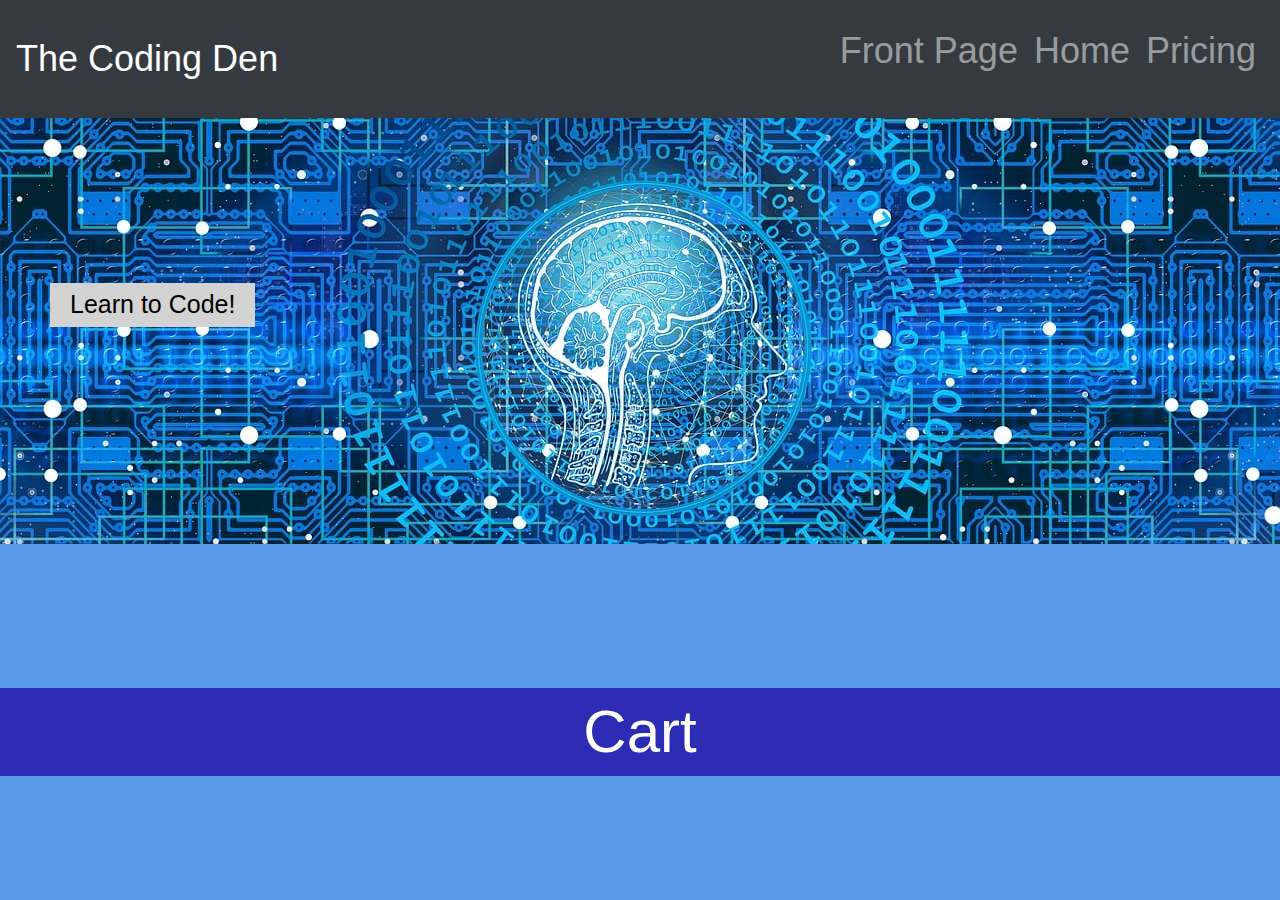
==== index2.html @ 365280a7 "Started cart in index2.html and cart classes" ====
<!DOCTYPE html>
<html lang="en">
    <head>
        <meta charset="UTF-8">
        <meta http-equiv="X-UA-Compatible" content="IE=edge">
        <meta name="viewport" content="width=device-width, initial-scale=1.0">
        <title>The Coding Den</title>
        <!-- Boostrap stuff -->
        <link rel="stylesheet" href="https://cdn.jsdelivr.net/npm/bootstrap@4.3.1/dist/css/bootstrap.min.css" integrity="sha384-ggOyR0iXCbMQv3Xipma34MD+dH/1fQ784/j6cY/iJTQUOhcWr7x9JvoRxT2MZw1T" crossorigin="anonymous">
        <!---->
        <!-- Link to CSS -->
        <link rel="stylesheet" href="style.css">
        <!---->
    </head>
<body>
    <section  class="navbar navbar-dark bg-dark container-md" id="home">
        <a class="navbar-brand" href="#">The Coding Den</a>

        <div class="justify-content-end" id="navbarNavAltMarkup">
          <div class="navbar-nav d-flex justify-content-end">
            <div class="d-flex mb-3">

                <div class="me-auto p-2">
                    <a class="nav-link" href="./index.html">Front Page <span class="sr-only">(current)</span></a>
                </div>
                <div class="me-auto p-2">
                    <a class="nav-link" href="#home">Home <span class="sr-only">(current)</span></a>
                </div>
                <div class="me-auto p-2">
                    <a class="nav-link" href="#pricing">Pricing <span class="sr-only">(current)</span></a>
                </div>
                
          </div>
        </div>
    </section>

    <section class="container-md p-0">
        <div class="tempContainer">
            <img src="img/banner.jpg" alt="Banner" width="100%">
            <div class="text-block">
                <h6>
                    Learn to Code!
                </h6>
            </div>
        </div>
    </section>

    <!-- Seperating from banner stuff -->
    <br><br><br>
    <section id="pricing">
        <div>
            <div class="products d-flex">

                <!--<div class= align-items-center>
                    <div class="card item" style="width: 30rem;">
                    <img src="img/Bootstrap_logo.png" alt="Bootstrap-logo" height="275">
                        <div class="card-body">
                            <h5 class="card-title">
                                Learn Bootstrap
                            </h5>
                            <h4>
                                <b>$30</b>
                            </h4>
                            <p class="card-text">
                                Lorem ipsum dolor sit amet consectetur adipisicing elit. Earum est quam corrupti iusto consequatur error, voluptatum a asperiores hic eum?
                            </p>
                            <br>
                            <div class="cartButton">
                                <button class="b2">
                                    <h7 class="insideButton py-3 mx-3"><b><a class="aInsideButton" href="">Add To Cart</a></b></h7>
                                </button>
                            </div>
                        </div>
                    </div>
                    <br>
                </div> !-->


                <!--<div class="card-group">
                    <div class="card">
                        <img src="img/Bootstrap_logo.png" alt="Bootstrap-logo" height="275">
                        <div class="card-body">
                            <h5 class="card-title">
                                Learn Bootstrap
                            </h5>
                            <p class="card-text">
                                Lorem ipsum dolor sit amet consectetur adipisicing elit. Earum est quam corrupti iusto consequatur error, voluptatum a asperiores hic eum?
                            </p>
                        </div>
                    </div>
        
                    <div class="card">
                        <img src="img/C++_Logo.png" alt="C++-logo" height="275">
                        <div class="card-body">
                            <h5 class="card-title">
                                Learn C++
                            </h5>
                            <p class="card-text">
                                Lorem ipsum dolor sit, amet consectetur adipisicing elit. Temporibus deserunt, eaque molestias blanditiis deleniti numquam repellendus hic impedit praesentium labore!
                            </p>
                        </div>
                    </div>
        
                    <div class="card">
                        <img src="img/c-sharp-logo.png" alt="C#-logo" height="275">
                        <div class="card-body">
                            <h5 class="card-title">
                                Learn C#
                            </h5>
                            <p class="card-text">
                                Lorem ipsum, dolor sit amet consectetur adipisicing elit. Quaerat quibusdam cumque animi vitae hic sed illum voluptatibus rerum sint accusamus.
                            </p>
                        </div>
                    </div>
                </div>!-->
            </div>
        </div>
            
    </section>

    <!-- Cart -->
    <br><br><br>
    <section class="cart">
        <div>
            <h3 class= "cartHeading py-2">
                Cart
            </h3>
        </div>
        <div class="cart-body">

        </div>
    </section>

    <script src="./products.js"></script>
    <script src="./main.js"></script>

</body>
</html>
---- style.css ----
/* Change text style in P, background color of all */

/* [BEG] for navbar for when you click one of the buttons, like home, it'll scroll down to that section with a scroll effect*/
html {
    scroll-behavior: smooth;
}
.scrollEffectClass{
    scroll-snap-align: start;
}
/* [END] for navbar for when you click one of the buttons, like home, it'll scroll down to that section with a scroll effect*/

body {
    background-color: rgb(89, 151, 231);
}
section {
    padding: 0 60px;
}


/* This is for Banner */

h6 {
    font-size: 25px;
}
.text-block {
    position: absolute;
    left: 50px;
    top: 165px;
    background-color: lightgray;
    color: black;
    padding-left: 20px;
    padding-right: 20px;
    padding-top: 6px;
}
.tempContainer {
    position: relative;
}

/* End of banner stuff */


.h2{
    text-align: center;
}

h5 {
    font-size: 32px;
    text-decoration: underline;
}

/* H6 and p format for cards */

.phdFormat {
    font-size: 16px;
    color: black;
}
.p-phdFormat{
    font-size: 15px;
}
/* ---------------- */

/* FAQ format */

h4{
    font-size: 20px;
}

/* Buy now button format */
/* Continue to style */
.buyNowButtom {
    font-size: 24px;
    color: black;
}
.buyNowButtom:hover {
    color: white;
}

.container {
    text-align: center;
}
.b1{
    border-radius: 10px;
}
a:link {
    font-size: 36px;
    color:black;
}
a:hover {
    color:blue;
    text-decoration: none;
}

/* THE FOLLOWING IS FOR index2.html */
/* -------------------------------- */
/* For Cart Buttoon --> index2.html */

/* class for overall button */

.cartButton {
    font-size: 24px;
    text-align: center;

}
/* For b2 button class */

.b2 {
    border: 3px solid black;
    border-radius: 16px;
}
.b2:hover {
    background-color: rgb(192, 173, 173);
    color: black;
}
/* For <a> tag */

.aInsideButton {
    color: rgb(212, 47, 47);
}
.aInsideButton:hover{
    color: black;
}


/* THIS SECTION IS FOR THE CART IN index2.html" */

.cart {
    background-color: rgb(43, 43, 180);
    color: white;
    text-decoration: none;
}
.cartHeading {
    color: white;
    font-size: 60px;
    text-align: center; 
}
.cartBody {
    background-color: rgb(51, 51, 182);
}



/* Media queries is going to be needed for banner for smaller screens */

/*Media queries are going to be needed for imgs and font-size in instructor cards */
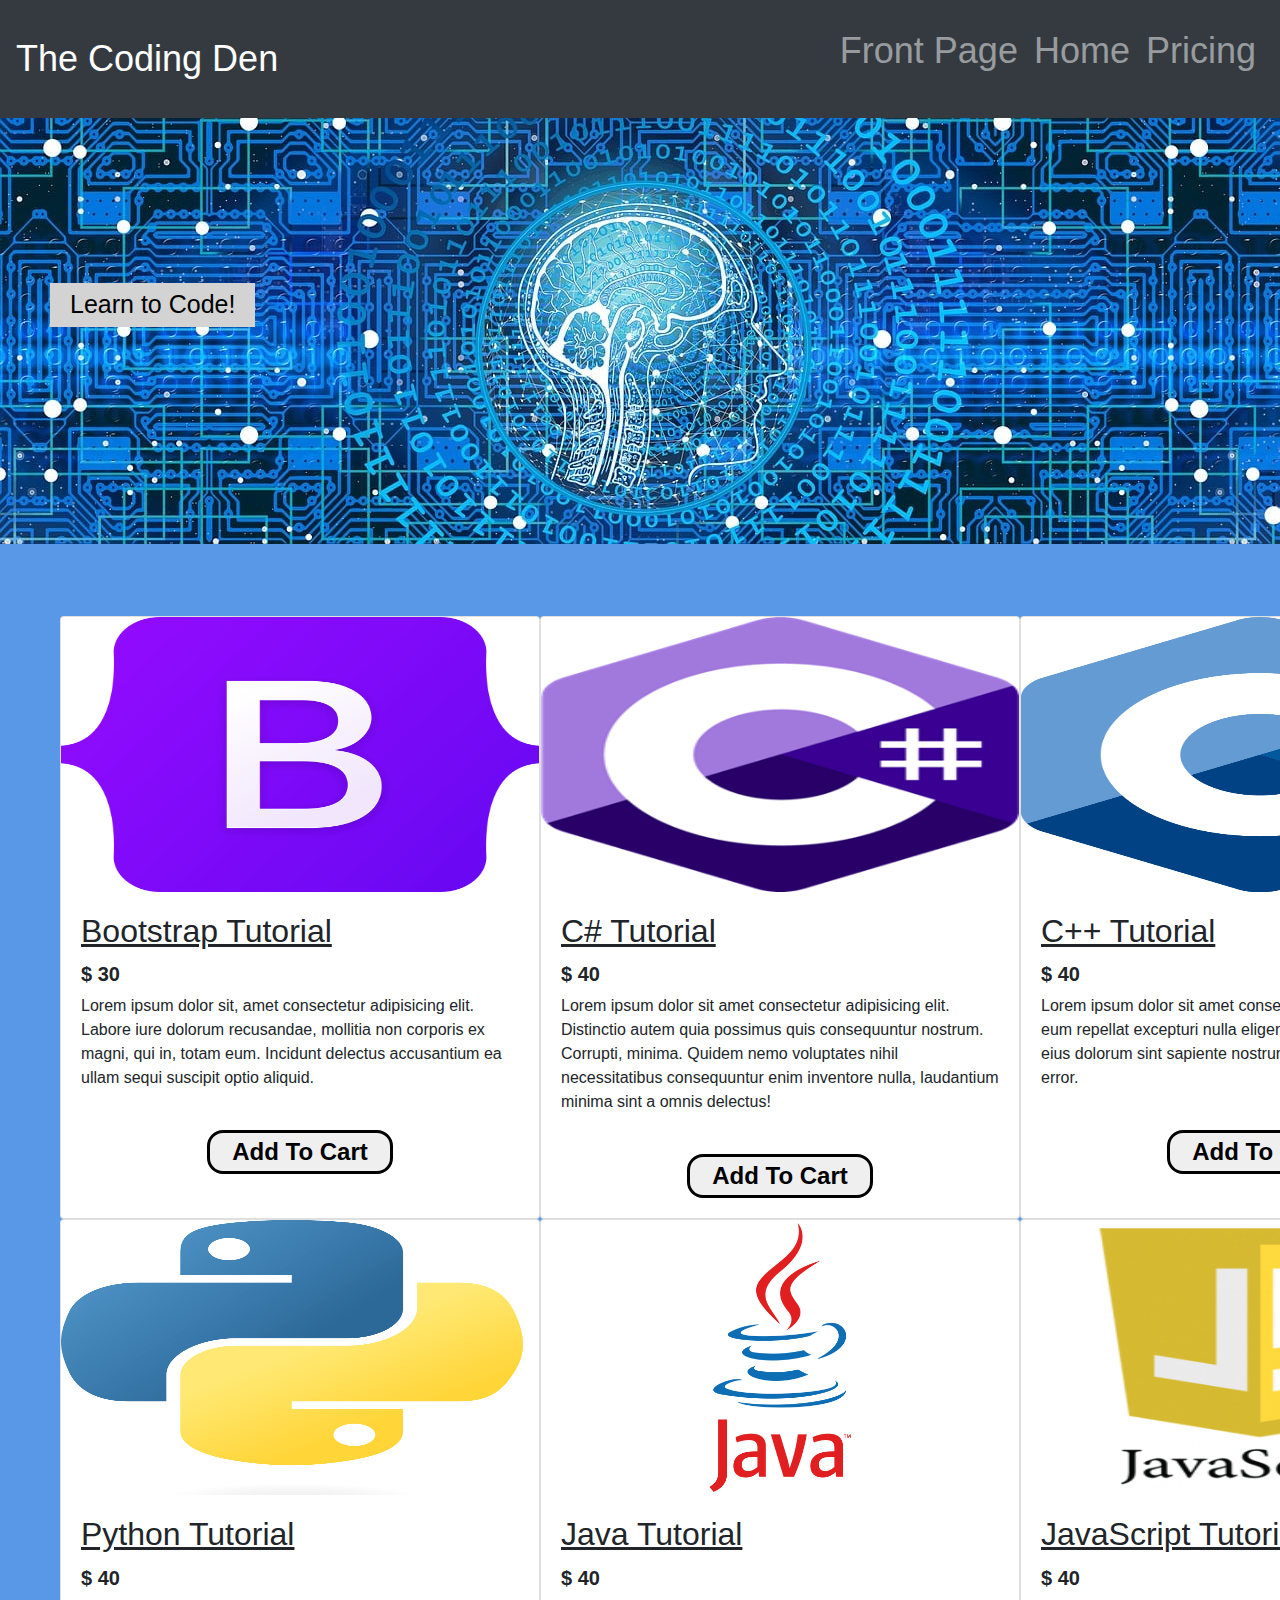
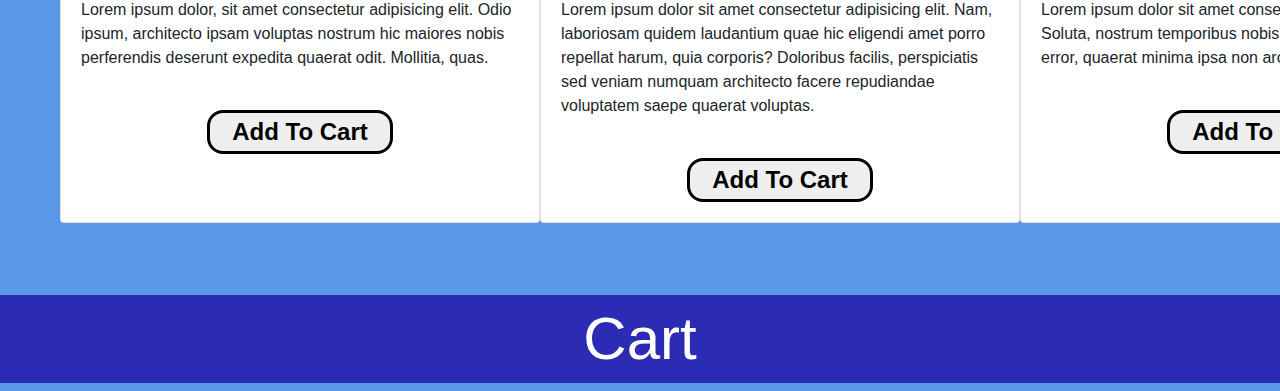
==== commit 82e33374: "index2, main.js, and style.css changed" ====
--- a/index2.html
+++ b/index2.html
@@ -49,7 +49,7 @@
     <br><br><br>
     <section id="pricing">
         <div>
-            <div class="products d-flex">
+            <div class="temp products">
 
                 <!--<div class= align-items-center>
                     <div class="card item" style="width: 30rem;">
--- a/style.css
+++ b/style.css
@@ -122,7 +122,13 @@
 
 
 /* THIS SECTION IS FOR THE CART IN index2.html" */
-
+.temp{
+    justify-content: absolute;
+    display: grid;
+    grid-template-rows: 1fr 1fr;
+    grid-template-columns: repeat(6, 3fr);
+    /* ABOVE WILL NEED TO CHANGE DURING MEDIA QUIERES */
+}
 .cart {
     background-color: rgb(43, 43, 180);
     color: white;
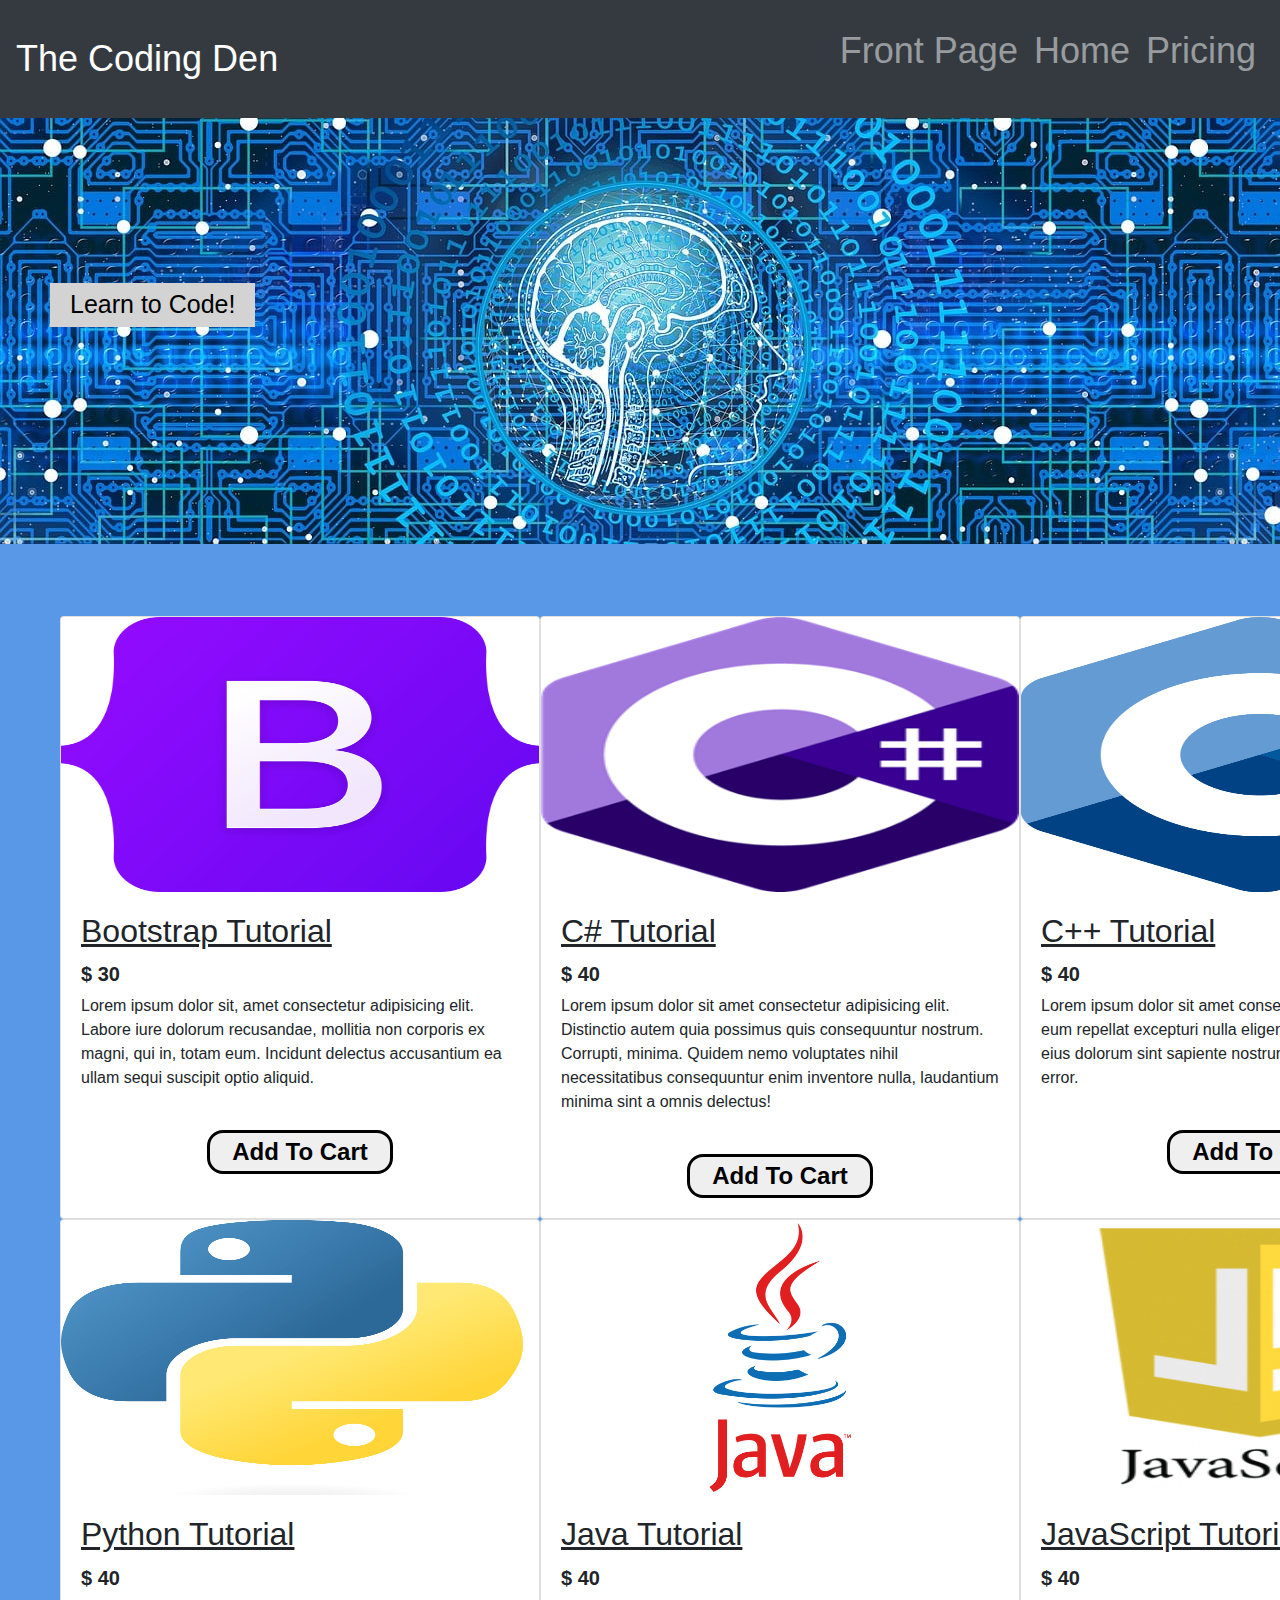
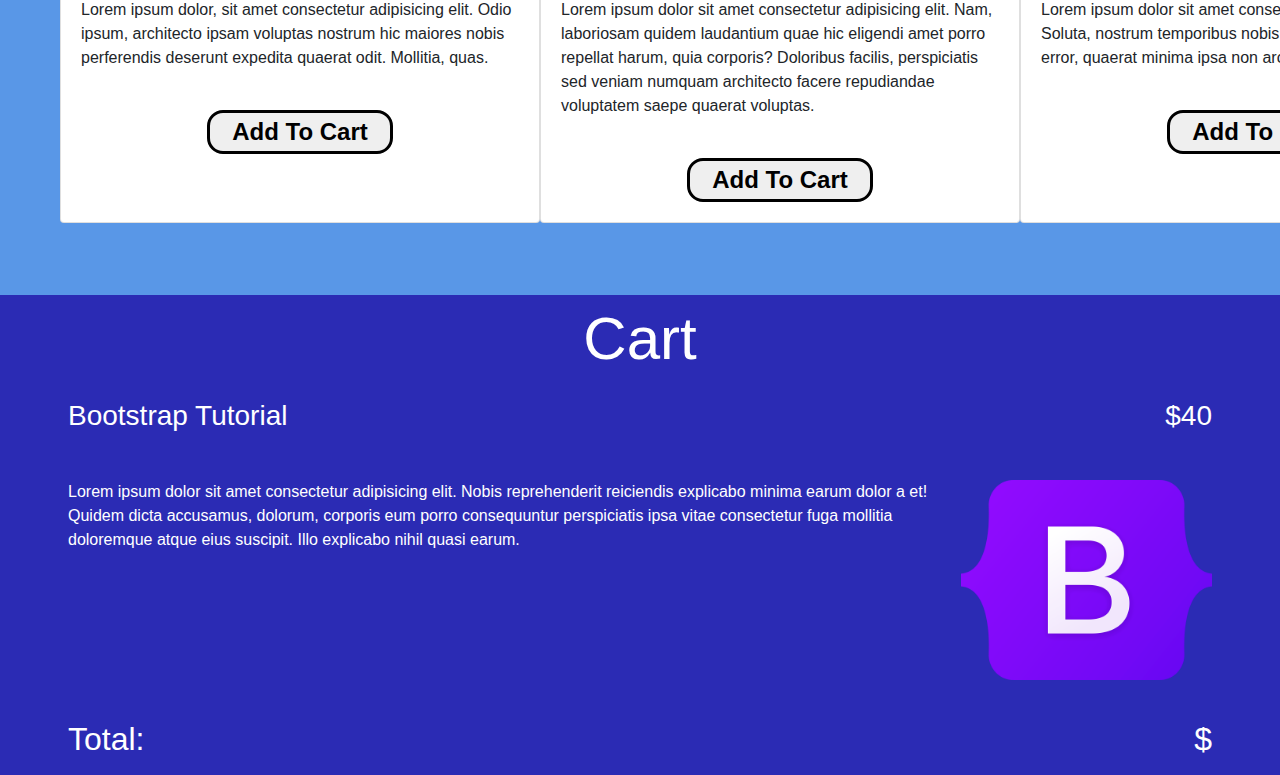
==== commit 28dbdd80: "Template for cart created" ====
--- a/index2.html
+++ b/index2.html
@@ -127,9 +127,44 @@
             </h3>
         </div>
         <div class="cart-body">
-
+            <div class="cart-card">
+                <div class="d-flex">
+                    <div class="p-2 w-100">
+                        <h3 class="cart-card-h">
+                            Bootstrap Tutorial
+                        </h3>
+                    </div>
+                    <div class="p-2 flex-shrink-1">
+                        <h3 class="cart-card-h">
+                            $40
+                        </h3>
+                    </div>
+                  </div>
+                  <br>
+                  <div class="d-flex">
+                    <div class="p-2 w-100">
+                        <p class="cart-card-p">
+                            Lorem ipsum dolor sit amet consectetur adipisicing elit. Nobis reprehenderit reiciendis explicabo minima earum dolor a et! Quidem dicta accusamus, dolorum, corporis eum porro consequuntur perspiciatis ipsa vitae consectetur fuga mollitia doloremque atque eius suscipit. Illo explicabo nihil quasi earum.
+                        </p>
+                    </div>
+                    <div class="p-2 flex-shrink-1 temp1">
+                        <img src="img/Bootstrap_logo.png" height="200" alt="">
+                    </div>
+                  </div>
+                <br>
+            </div>
         </div>
-    </section>
+        <div clas="total-price">
+            <div class="d-flex">
+                <div class="p-2 w-100">
+                    <h2 class="total-price-h">Total:</h2>
+                </div>
+                <div class="p-2 flex-shrink-1">
+                    <h2 class="total-price-h">$</h2>
+                </div>
+            </div>
+        </div>
+    </section>  
 
     <script src="./products.js"></script>
     <script src="./main.js"></script>
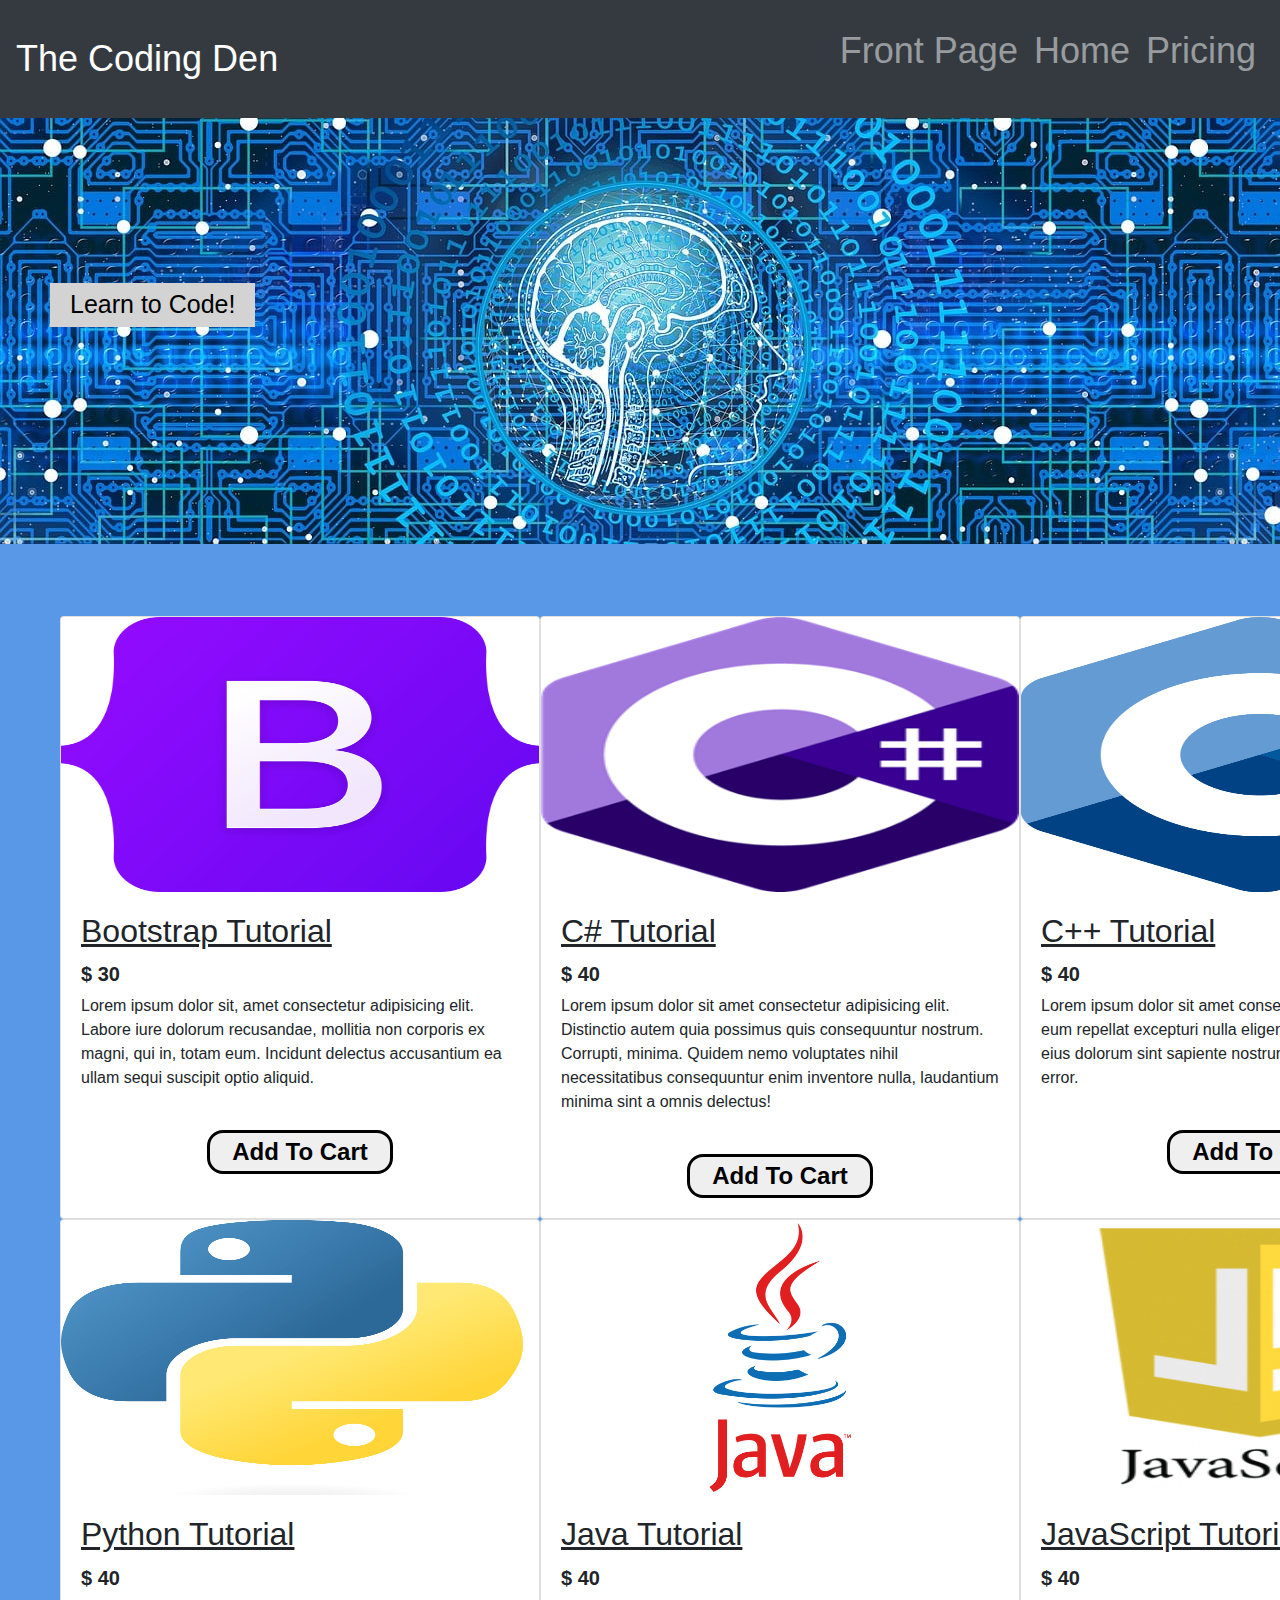
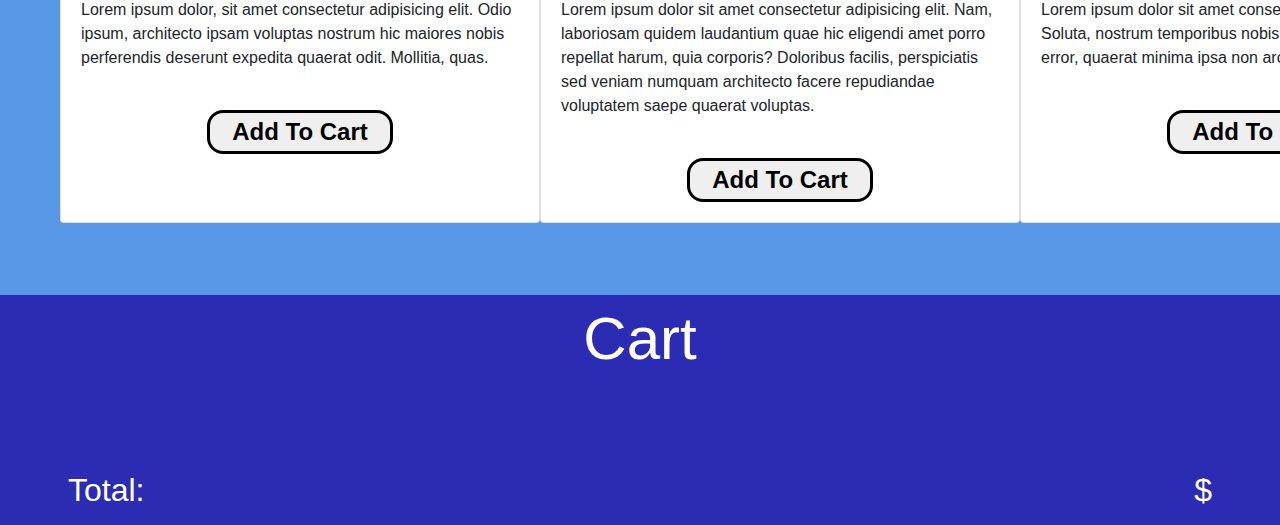
==== commit 4fd1e8f3: "Small change to formatting" ====
--- a/index2.html
+++ b/index2.html
@@ -127,7 +127,7 @@
             </h3>
         </div>
         <div class="cart-body">
-            <div class="cart-card">
+            <!-- <div class="cart-card">
                 <div class="d-flex">
                     <div class="p-2 w-100">
                         <h3 class="cart-card-h">
@@ -152,8 +152,11 @@
                     </div>
                   </div>
                 <br>
-            </div>
+            </div>  !-->
         </div>
+
+        <br><br><br>
+
         <div clas="total-price">
             <div class="d-flex">
                 <div class="p-2 w-100">
--- a/style.css
+++ b/style.css
@@ -142,7 +142,20 @@
 .cartBody {
     background-color: rgb(51, 51, 182);
 }
-
+.cart-card{
+    color: black;
+}
+.cart-card-p{
+    color: white;
+    font-size: 25px;
+}
+.cart-card-h{
+    font-size: 36px;
+    color: white;
+}
+.temp1{
+    background-color: white;
+}
 
 
 /* Media queries is going to be needed for banner for smaller screens */
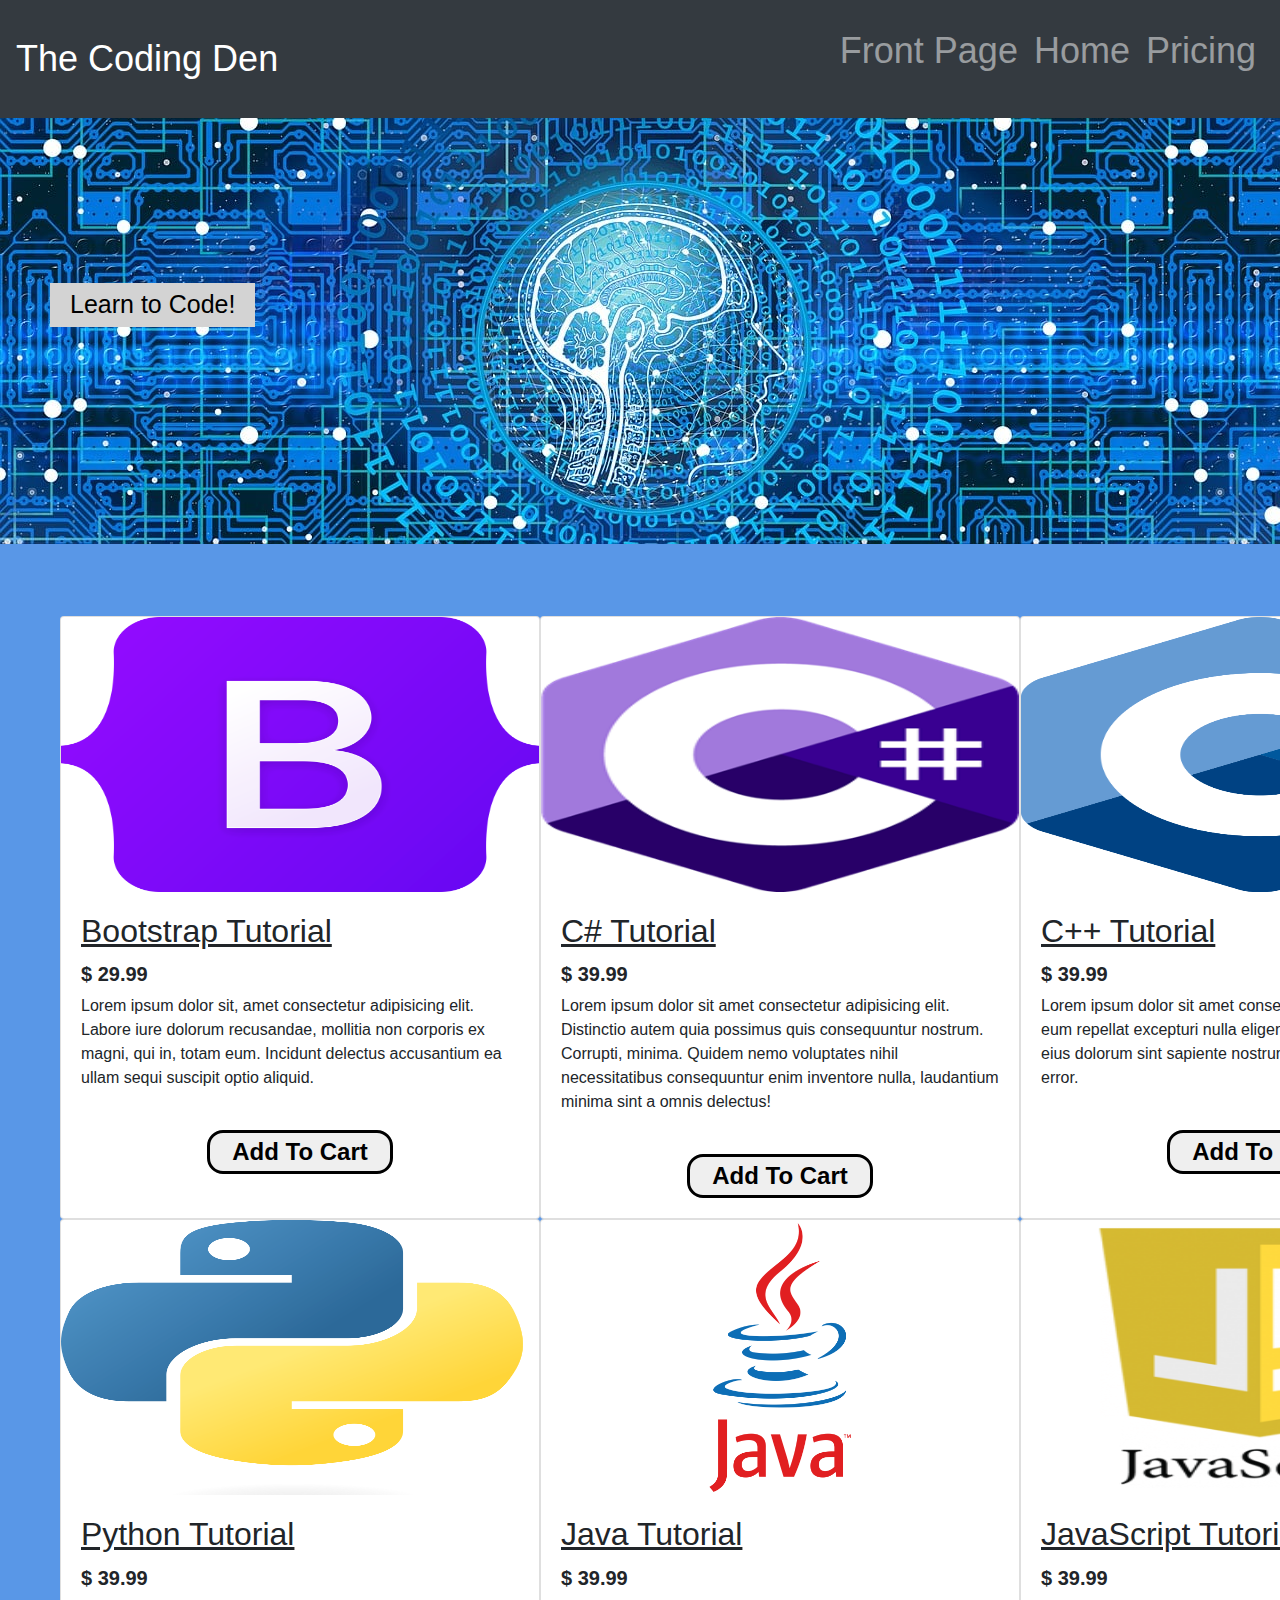
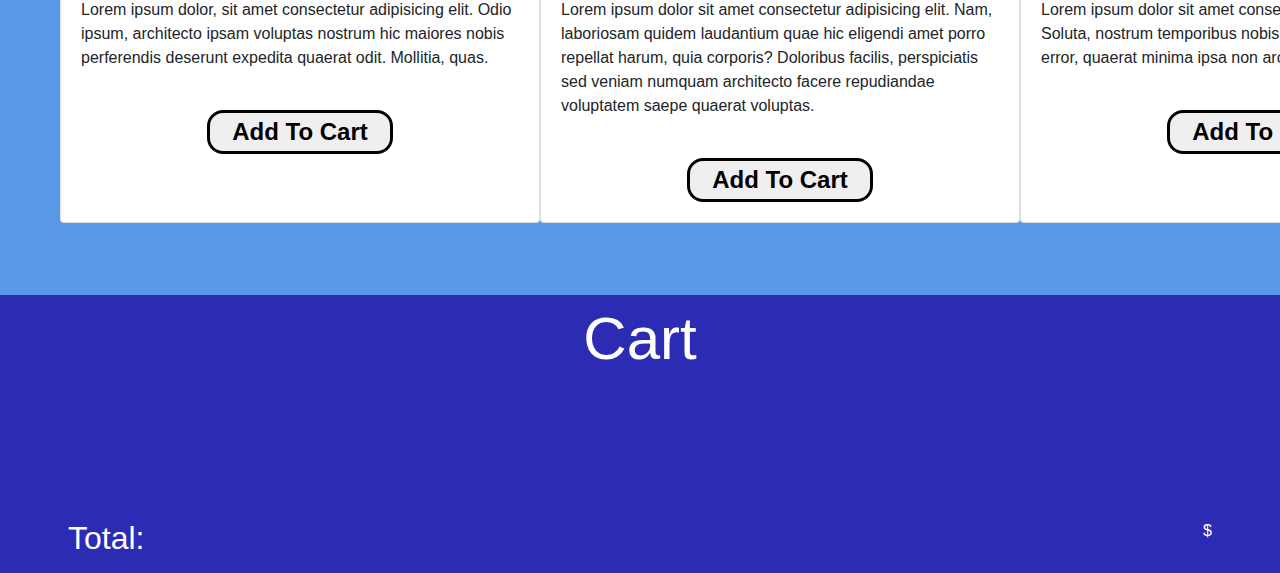
==== commit ccf71984: "area where price is desplayed: fixed, beginning of checkout botton created" ====
--- a/index2.html
+++ b/index2.html
@@ -126,6 +126,7 @@
                 Cart
             </h3>
         </div>
+        <br><br>
         <div class="cart-body">
             <!-- <div class="cart-card">
                 <div class="d-flex">
@@ -157,16 +158,22 @@
 
         <br><br><br>
 
-        <div clas="total-price">
+        <div>
             <div class="d-flex">
                 <div class="p-2 w-100">
                     <h2 class="total-price-h">Total:</h2>
                 </div>
                 <div class="p-2 flex-shrink-1">
-                    <h2 class="total-price-h">$</h2>
+                    <div class="total-price">
+                        $
+                    </div>
                 </div>
             </div>
         </div>
+        <div class="check-out-botton">
+            
+        </div>
+
     </section>  
 
     <script src="./products.js"></script>
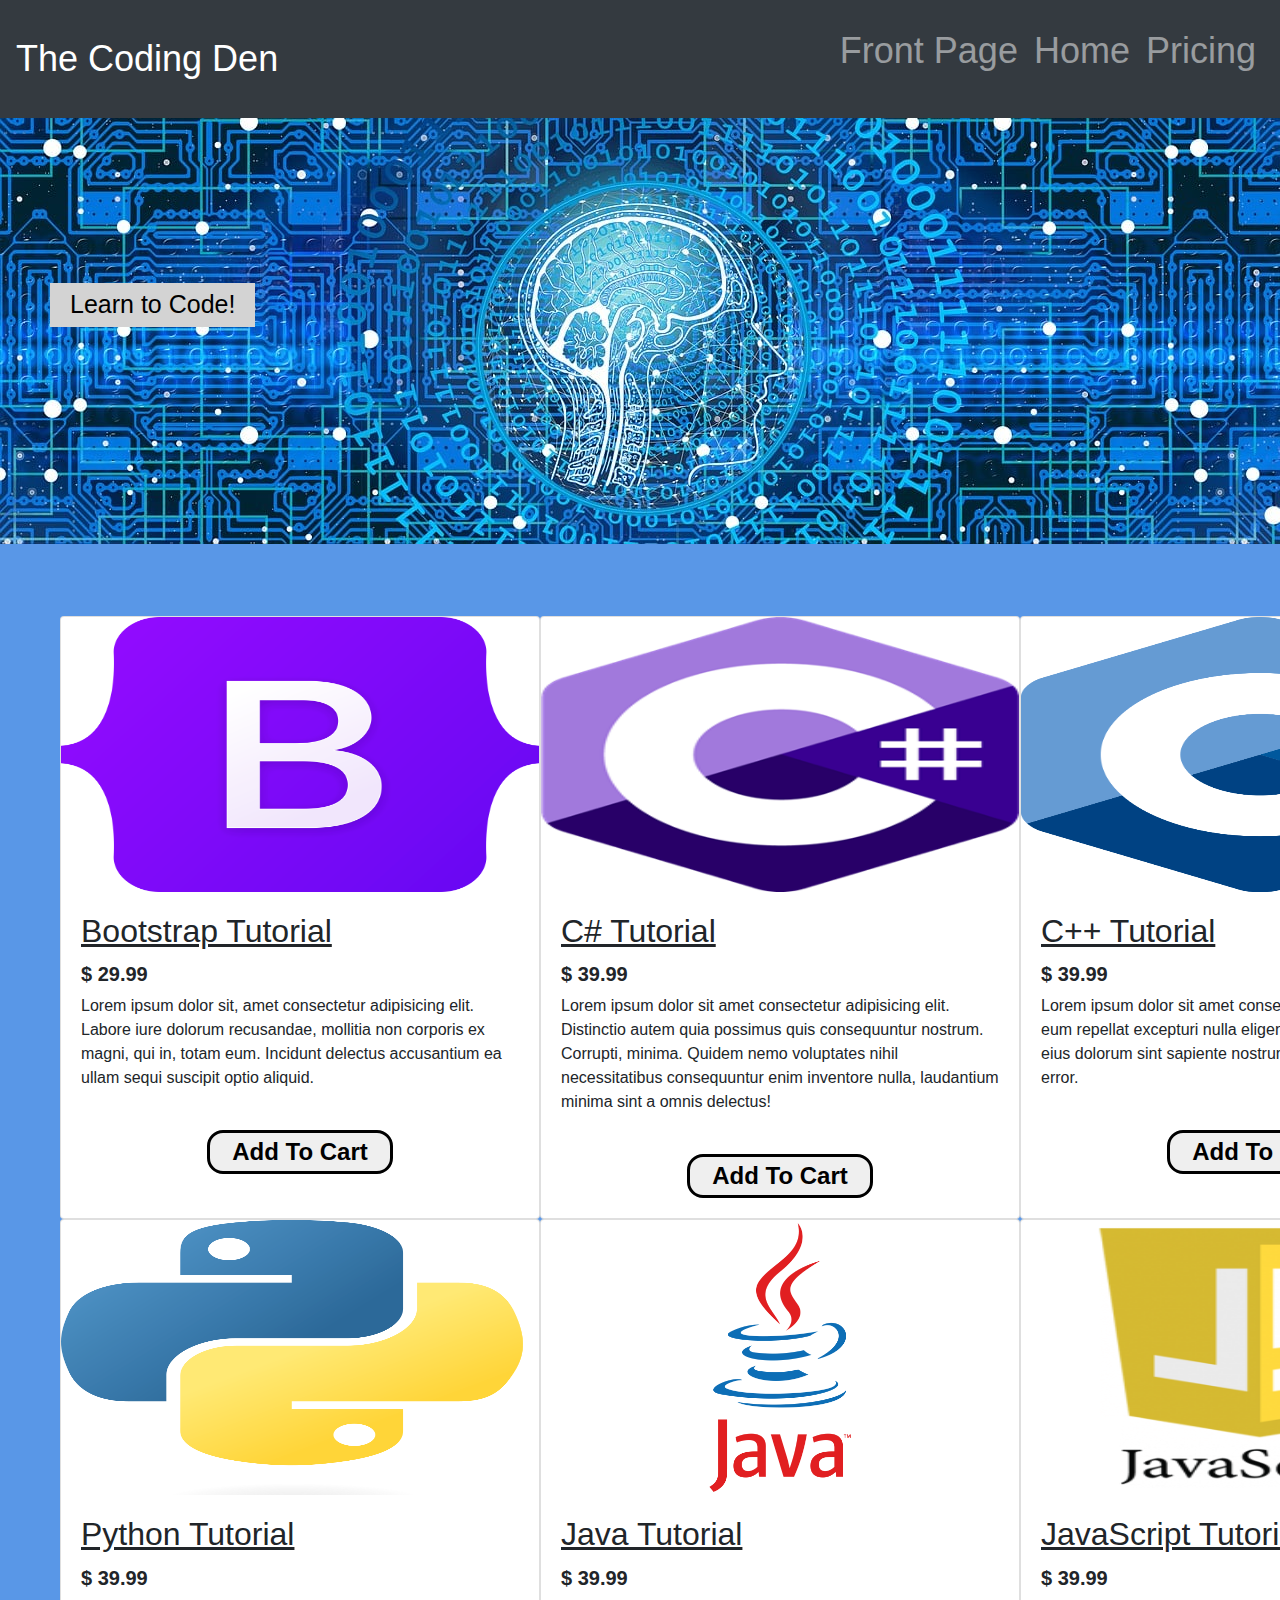
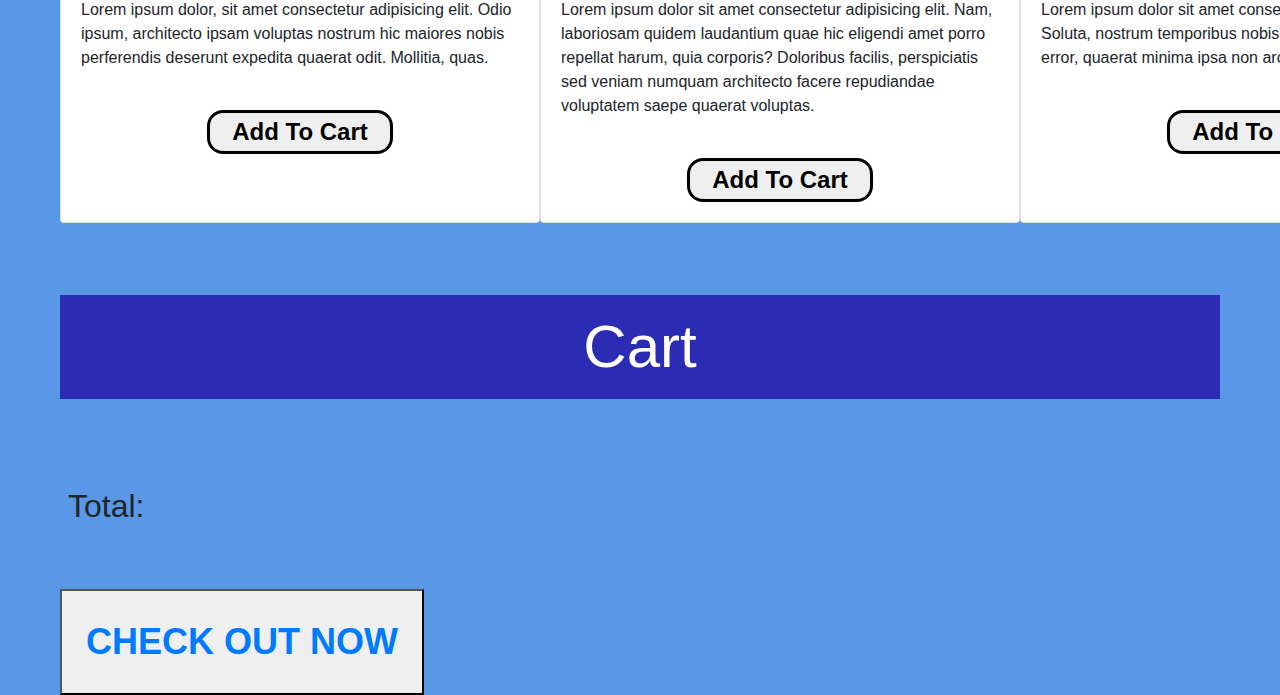
==== commit e2d18d90: "small formatting changes" ====
--- a/index2.html
+++ b/index2.html
@@ -47,7 +47,7 @@
 
     <!-- Seperating from banner stuff -->
     <br><br><br>
-    <section id="pricing">
+    <section class="container-md" id="pricing">
         <div>
             <div class="temp products">
 
@@ -120,13 +120,12 @@
 
     <!-- Cart -->
     <br><br><br>
-    <section class="cart">
+    <section class="container-md cartHeading-section">
         <div>
-            <h3 class= "cartHeading py-2">
+            <h3 class= "cart cartHeading py-3">
                 Cart
             </h3>
         </div>
-        <br><br>
         <div class="cart-body">
             <!-- <div class="cart-card">
                 <div class="d-flex">
@@ -165,13 +164,18 @@
                 </div>
                 <div class="p-2 flex-shrink-1">
                     <div class="total-price">
-                        $
+                        
                     </div>
                 </div>
             </div>
         </div>
-        <div class="check-out-botton">
-            
+    </section>
+    <br><br>  
+    <section>
+        <div class="div-CO-button">
+            <button class="check-out-button p-4">
+                <a class="CO-A" href=""><b>CHECK OUT NOW</b></a>
+            </button>
         </div>
 
     </section>  
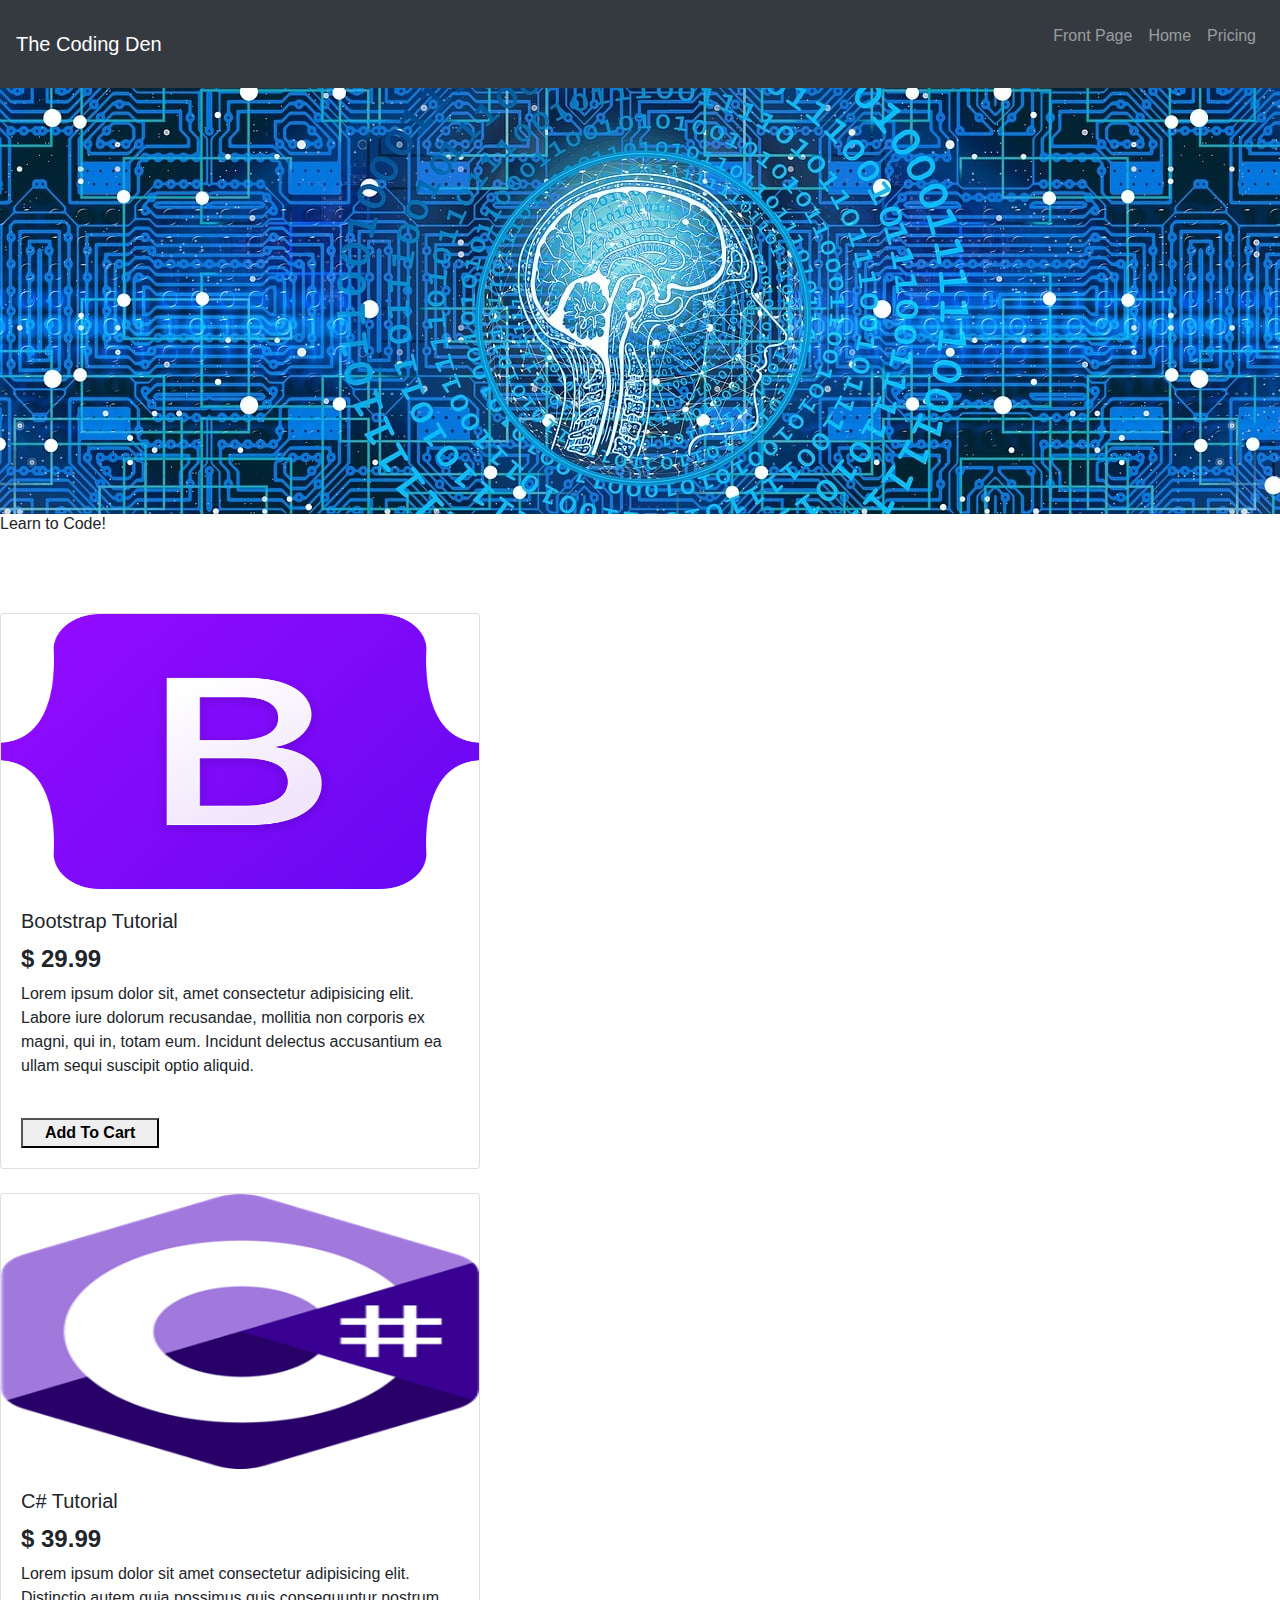
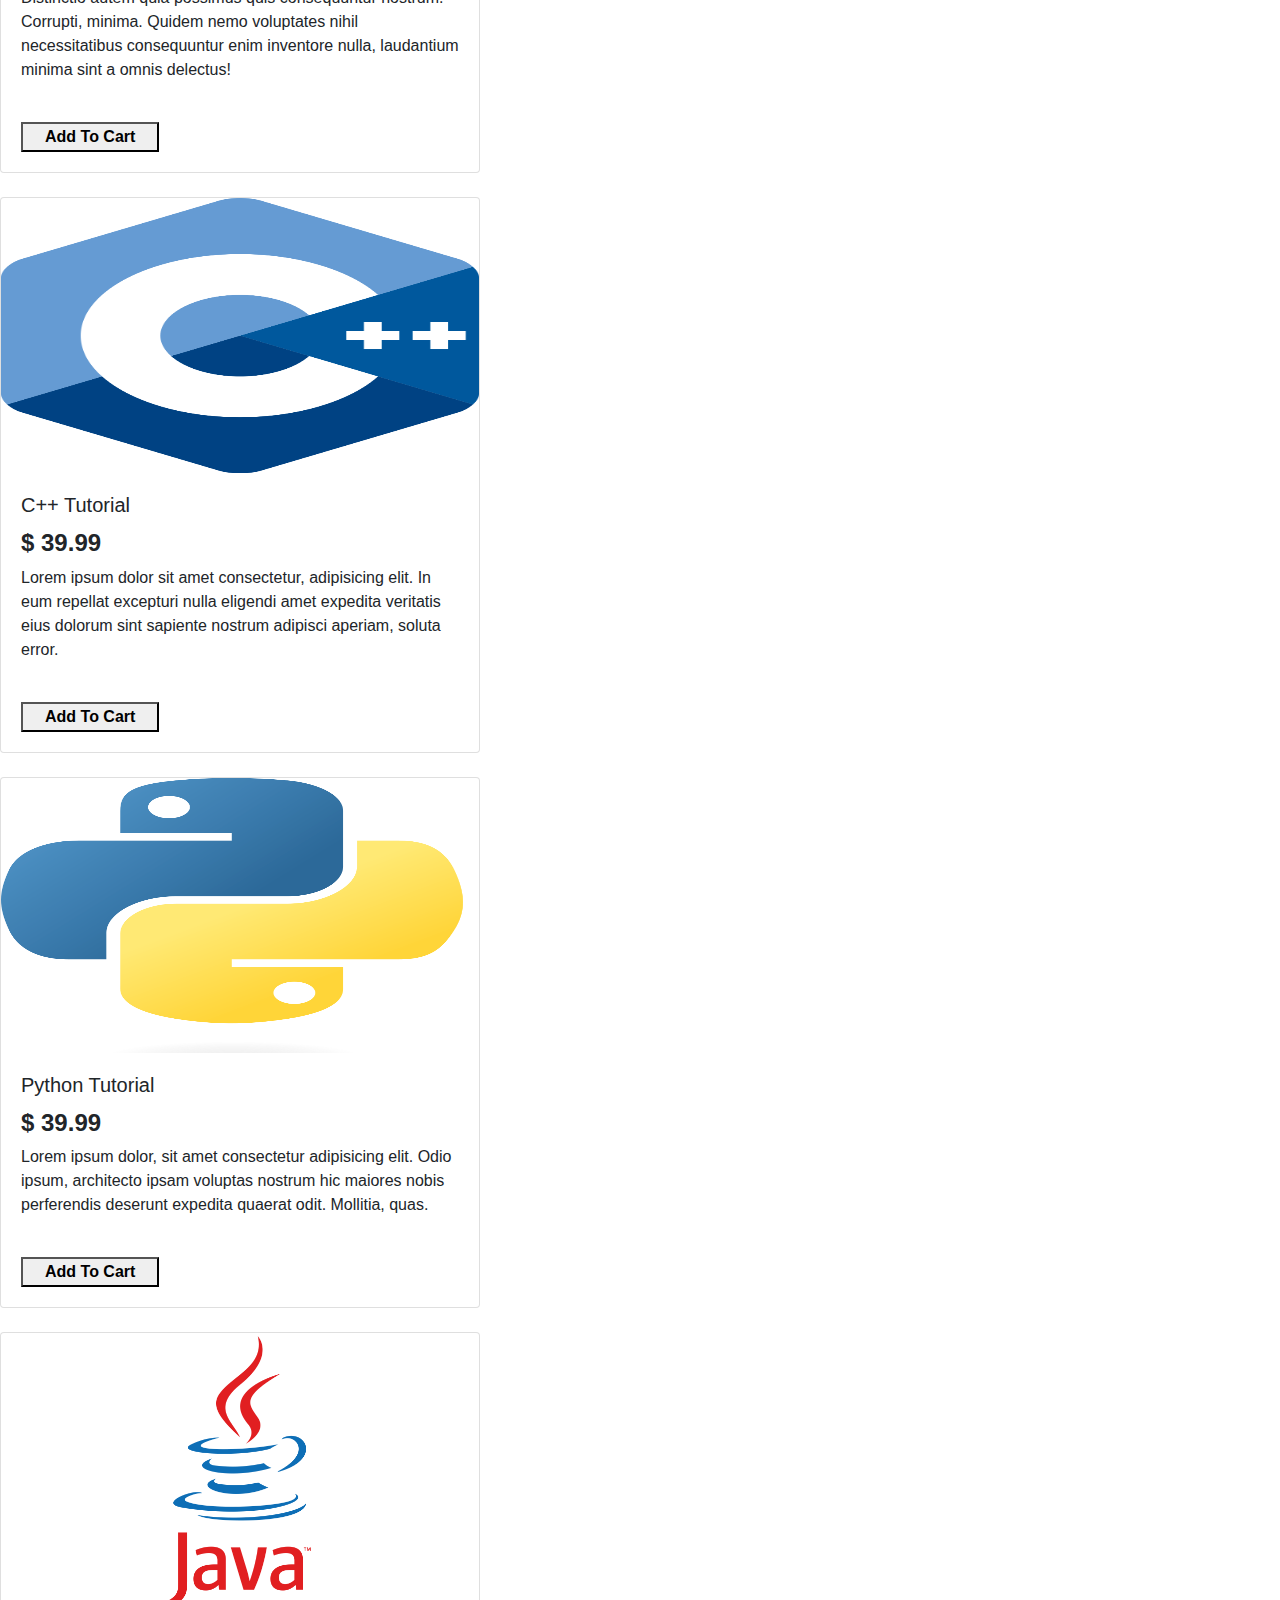
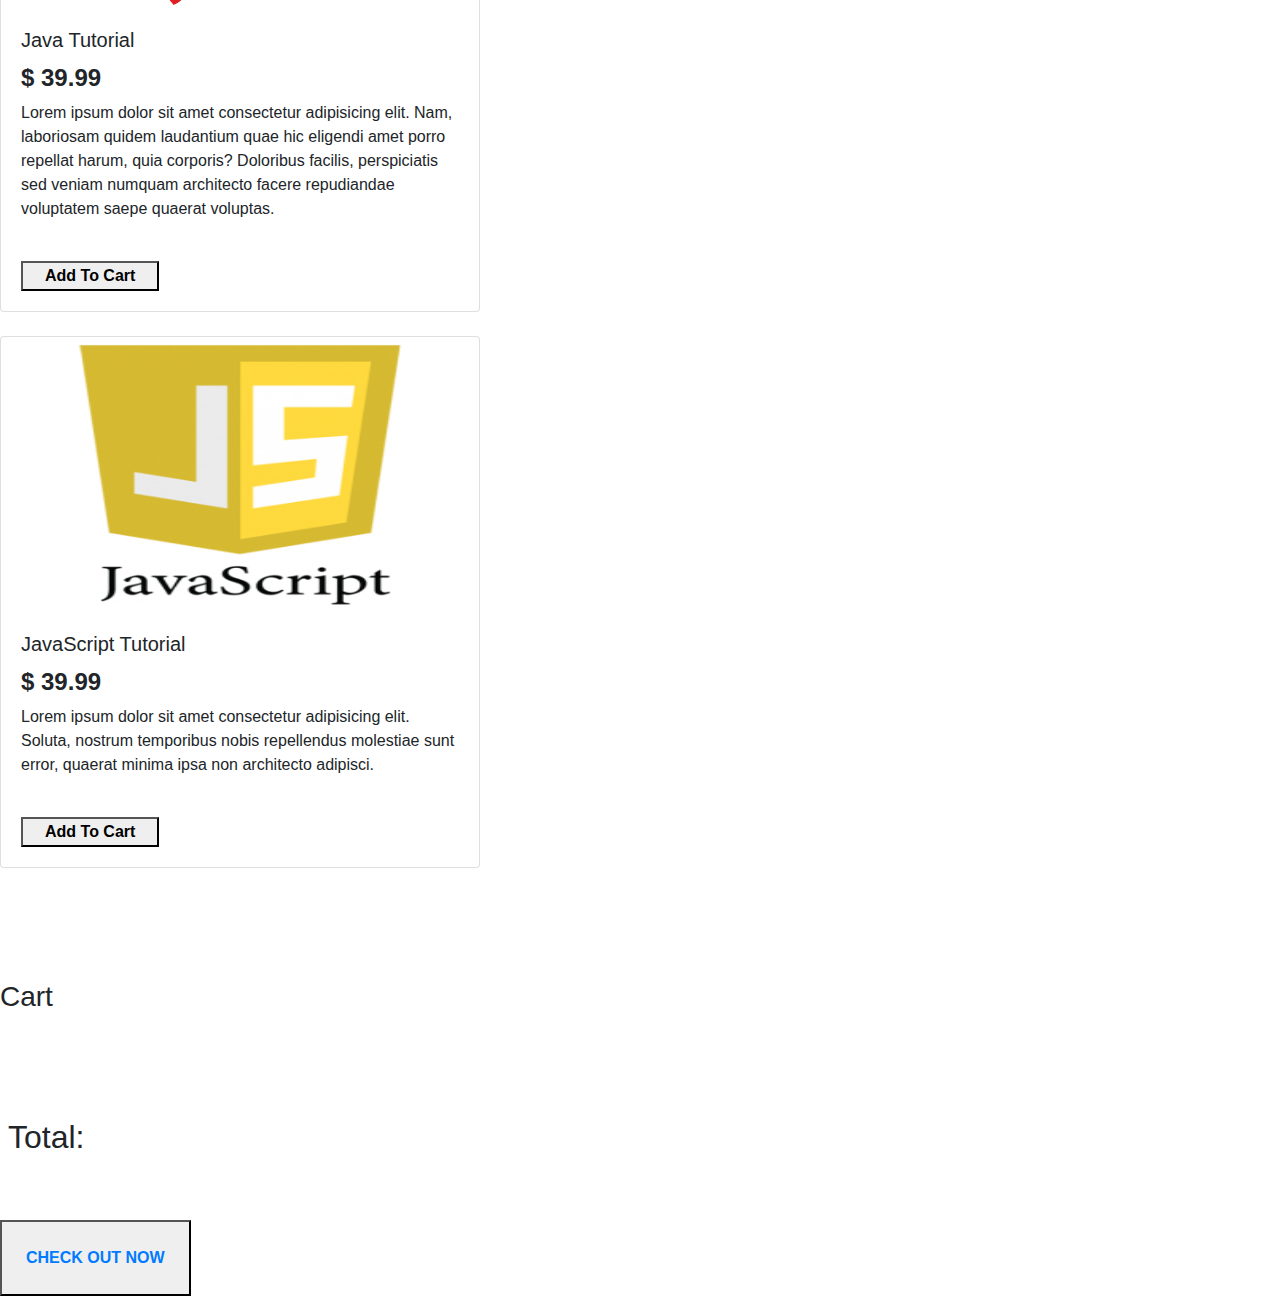
==== commit 74c18c4f: "small changes to index2.html, main.js, and style.css for creation of new css document specifically f" ====
--- a/index2.html
+++ b/index2.html
@@ -9,7 +9,8 @@
         <link rel="stylesheet" href="https://cdn.jsdelivr.net/npm/bootstrap@4.3.1/dist/css/bootstrap.min.css" integrity="sha384-ggOyR0iXCbMQv3Xipma34MD+dH/1fQ784/j6cY/iJTQUOhcWr7x9JvoRxT2MZw1T" crossorigin="anonymous">
         <!---->
         <!-- Link to CSS -->
-        <link rel="stylesheet" href="style.css">
+        <!-- <link rel="stylesheet" href="style.css"> !-->
+        <link rel="stylesheet" href="style2.css">
         <!---->
     </head>
 <body>
--- a/style.css
+++ b/style.css
@@ -130,34 +130,176 @@
     /* ABOVE WILL NEED TO CHANGE DURING MEDIA QUIERES */
 }
 .cart {
+    width: 100%;
     background-color: rgb(43, 43, 180);
     color: white;
     text-decoration: none;
 }
 .cartHeading {
+    width: 100%;
     color: white;
     font-size: 60px;
     text-align: center; 
 }
-.cartBody {
-    background-color: rgb(51, 51, 182);
-}
+.cartHeading-section{
+    padding: 0 0px;
+}
+
 .cart-card{
     color: black;
 }
 .cart-card-p{
-    color: white;
+    color: black;
     font-size: 25px;
 }
 .cart-card-h{
     font-size: 36px;
-    color: white;
+    color: black;
 }
 .temp1{
     background-color: white;
 }
-
-
-/* Media queries is going to be needed for banner for smaller screens */
+.total-price-h{
+    font-size: 30px;
+    color: black;
+}
+.total-price{
+    font-size: 30px;
+    color: black;
+}
+
+
+/* All classes for checkout bottom below */
+.div-CO-button{
+    text-align: center;
+}
+.check-out-button{
+    color: black;
+    background-color: aqua;
+    font-size: 30px;
+    border-radius: 16px;
+
+}
+.check-out-button:hover{
+    color: black;
+    background-color: darkblue;
+    font-size: 30px;
+    border-radius: 16px;
+
+}
+.CO-A{
+    color: black;
+}
+.CO-A:hover{
+    color: white;
+}
 
 /*Media queries are going to be needed for imgs and font-size in instructor cards */
+
+/* index.html media queries */
+    @media screen and (max-width: 280px) {
+        /*BELOW IS EVERYTHING FOR NAVBAR AND BANNER */
+        section{
+            padding: 0 40px;
+        }
+        .text-block{
+            top: 93px;
+            left: 37px;
+        }
+
+        .p-2{
+            padding: 0.2rem;
+        }
+        .navbar{
+            width: 100%;
+        }
+        .tempContainer{
+            width: 100%;
+        }
+        a:link{
+            font-size: 10px;
+        }
+        /*ABOVE IS EVERYTHING FOR NAVBAR AND BANNER */
+        img {
+            height: 200px;
+        }
+        .instructors .card-text{
+            font-size: 12px;
+        }
+    }
+    /* ---------------------------------*/ 
+    @media screen and (min-width: 281px) and (max-width: 760px){
+        h6{
+            font-size: 0.8rem;
+        }
+        section{
+            padding: 0 40px;
+        }
+        .tempContainer{
+            width: 100%;
+        }
+        .navbar{
+            width: 100%;
+        }
+        .navbrand{
+            width:100%;
+        }
+        .instructors img{
+            height: 200px;
+        }
+        a:link{
+            font-size: 20px;
+        }
+    }
+    /* ---------------------------------*/ 
+    @media screen and (min-width: 761px) and (max-width: 900px) {}
+    /* ---------------------------------*/ 
+    @media screen and (min-width: 901px) and (max-width: 1000px) {
+        img {
+            height: 250px;
+        }
+        .p-phdFormat{
+            font-size: 14px;
+        }
+        .why p{
+            font-size: 20px;
+        }
+        .about p{
+            font-size: 20px;
+        }
+        .FAQ p{
+            font-size: 20px;
+        }
+        .FAQ h4{
+            font-size: 26px;  
+        }
+    }
+    /* ---------------------------------*/ 
+    @media screen and (max-width: 1280px) {
+        img {
+            height: 300px;
+        }
+        .p-phdFormat{
+            font-size: 22px;
+        }
+        .why h2{
+            font-size: 36px;
+        }
+        .why p{
+            font-size: 20px;
+        }
+        .about p{
+            font-size: 20px;
+        }
+        .FAQ p{
+            font-size: 22px;
+        }
+        .FAQ h4{
+            font-size: 36px;  
+        }
+        .FAQ h2{
+            font-size: 4rem;
+            padding-top: 6px;
+            padding-bottom: 6px;
+        }
+    }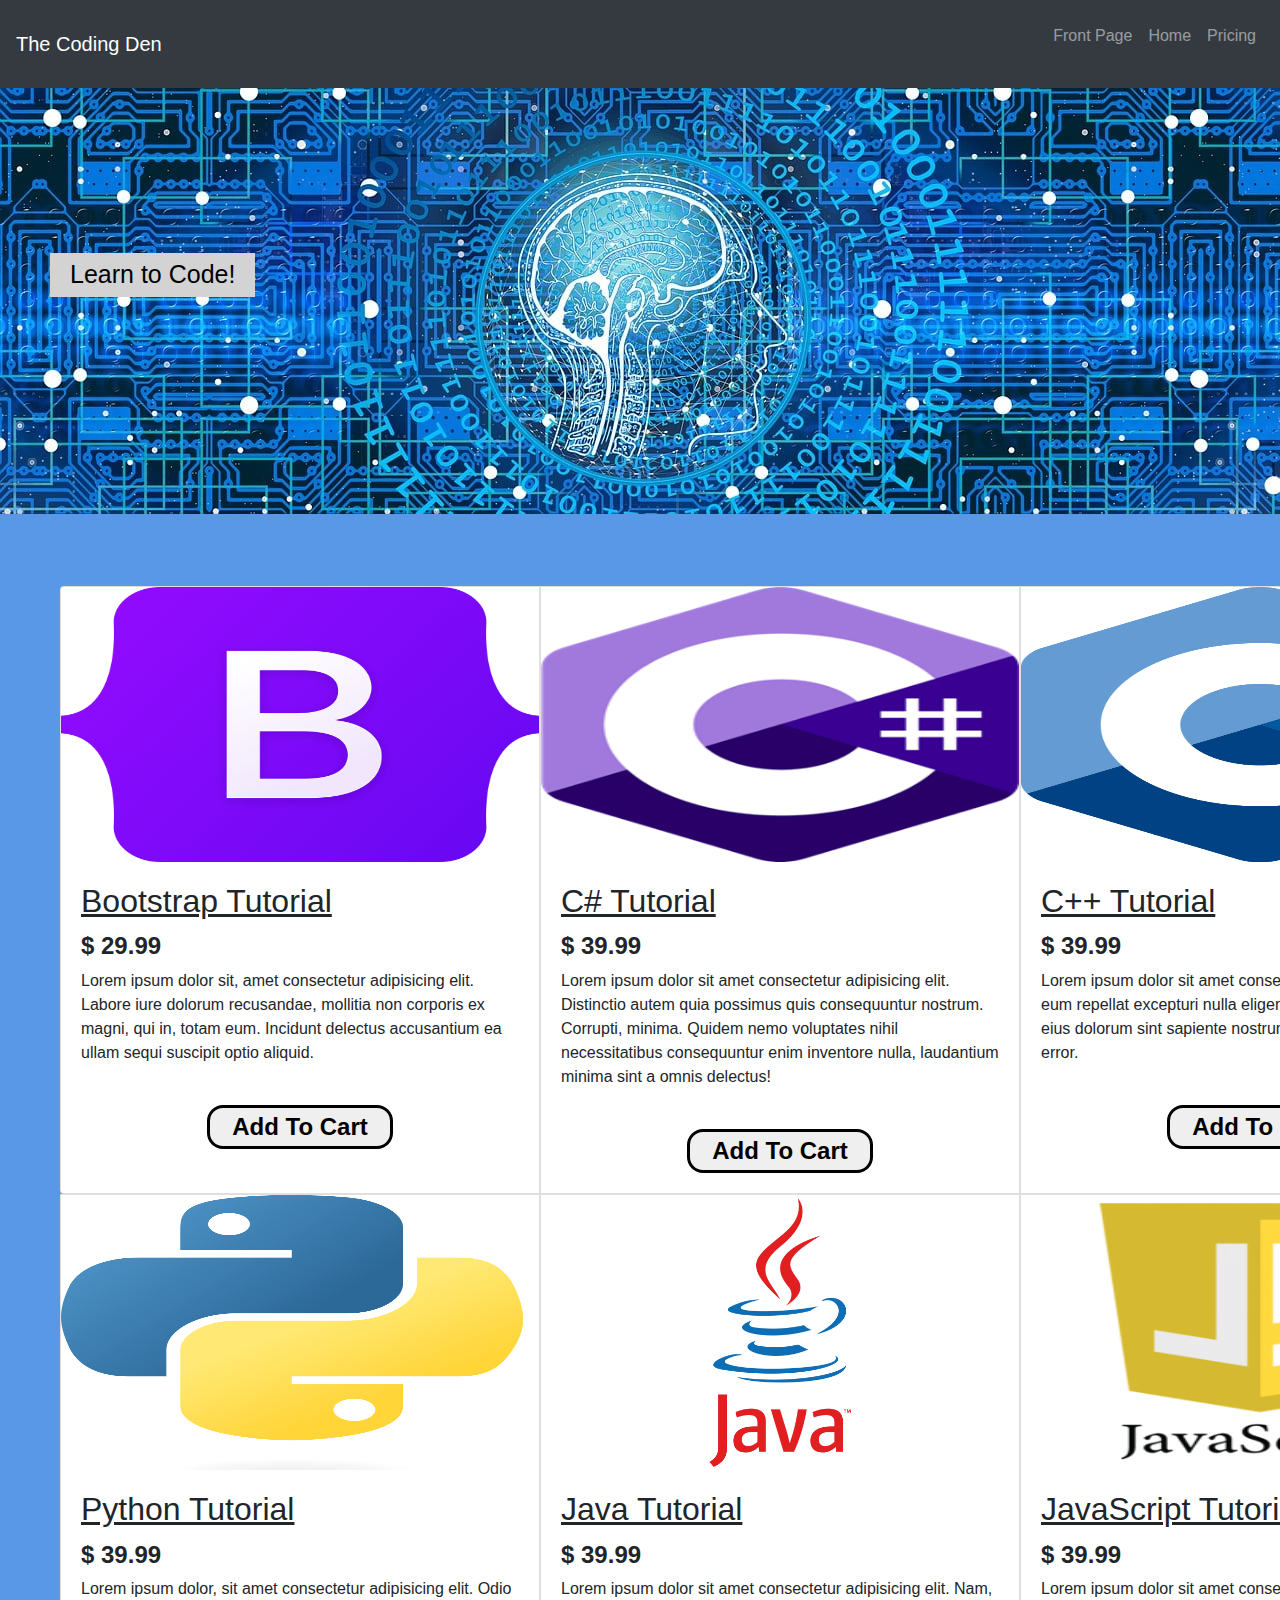
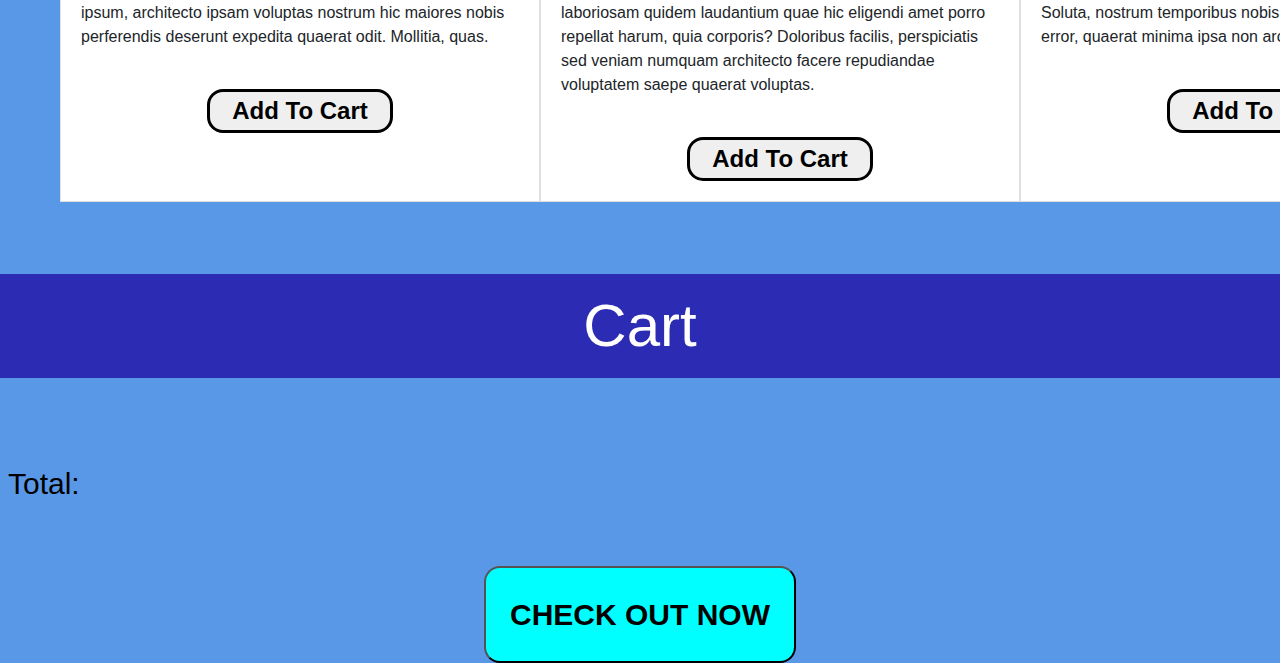
==== commit 7d234eb3: "small changes to classes in index2.html and main.js,  finished index2.html 281-760 media quiery" ====
--- a/index2.html
+++ b/index2.html
@@ -37,7 +37,7 @@
 
     <section class="container-md p-0">
         <div class="tempContainer">
-            <img src="img/banner.jpg" alt="Banner" width="100%">
+            <img class="banner" src="img/banner.jpg" alt="Banner" width="100%">
             <div class="text-block">
                 <h6>
                     Learn to Code!
@@ -50,7 +50,7 @@
     <br><br><br>
     <section class="container-md" id="pricing">
         <div>
-            <div class="temp products">
+            <div class="card-group temp products">
 
                 <!--<div class= align-items-center>
                     <div class="card item" style="width: 30rem;">
--- a/style2.css
+++ b/style2.css
@@ -0,0 +1,182 @@
+html {
+    scroll-behavior: smooth;
+}
+.scrollEffectClass{
+    scroll-snap-align: start;
+}
+/* [END] for navbar for when you click one of the buttons, like home, it'll scroll down to that section with a scroll effect*/
+
+body {
+    background-color: rgb(89, 151, 231);
+}
+section {
+    padding: 0 60px;
+}
+
+h6 {
+    font-size: 25px;
+}
+.text-block {
+    position: absolute;
+    left: 50px;
+    top: 165px;
+    background-color: lightgray;
+    color: black;
+    padding-left: 20px;
+    padding-right: 20px;
+    padding-top: 6px;
+}
+.tempContainer {
+    position: relative;
+}
+
+/* End of banner stuff */
+
+
+.h2{
+    text-align: center;
+}
+
+h5 {
+    font-size: 32px;
+    text-decoration: underline;
+}
+
+
+
+
+.cartButton {
+    font-size: 24px;
+    text-align: center;
+
+}
+/* For b2 button class */
+
+.b2 {
+    border: 3px solid black;
+    border-radius: 16px;
+}
+.b2:hover {
+    background-color: rgb(192, 173, 173);
+    color: black;
+}
+/* For <a> tag */
+
+.aInsideButton {
+    color: rgb(212, 47, 47);
+}
+.aInsideButton:hover{
+    color: black;
+}
+
+
+/* THIS SECTION IS FOR THE CART IN index2.html" */
+.temp{
+    justify-content: absolute;
+    display: grid;
+    grid-template-rows: 1fr 1fr;
+    grid-template-columns: repeat(6, 3fr);
+    /* ABOVE WILL NEED TO CHANGE DURING MEDIA QUIERES */
+}
+.cart {
+    width: 100%;
+    background-color: rgb(43, 43, 180);
+    color: white;
+    text-decoration: none;
+}
+.cartHeading {
+    width: 100%;
+    color: white;
+    font-size: 60px;
+    text-align: center; 
+}
+.cartHeading-section{
+    padding: 0 0px;
+}
+
+.cart-card{
+    color: black;
+}
+.cart-card-p{
+    color: black;
+    font-size: 25px;
+}
+.cart-card-h{
+    font-size: 36px;
+    color: black;
+}
+.temp1{
+    background-color: white;
+}
+.total-price-h{
+    font-size: 30px;
+    color: black;
+}
+.total-price{
+    font-size: 30px;
+    color: black;
+}
+
+
+/* All classes for checkout bottom below */
+.div-CO-button{
+    text-align: center;
+}
+.check-out-button{
+    color: black;
+    background-color: aqua;
+    font-size: 30px;
+    border-radius: 16px;
+
+}
+.check-out-button:hover{
+    color: black;
+    background-color: darkblue;
+    font-size: 30px;
+    border-radius: 16px;
+
+}
+.CO-A{
+    color: black;
+}
+.CO-A:hover{
+    color: white;
+}
+
+/*--------------------*/
+/* MEDIA QUIERY STUFF */
+/*--------------------*/
+
+@media screen and (min-width: 281px) and (max-width: 760px){
+    .theCart .p-card-text{
+        font-size: 12px;
+    }
+    section{
+        padding: 0 0px;
+    }
+    .navbar{
+        width: 100%;
+    }
+    .banner{
+        width:100%;
+    }
+    img {
+        height: 200px;
+        width: 80%;
+    }
+    .card-body{ 
+        padding: 0rem;
+        font-size: 12px;
+        padding-right: 100px;
+        padding-left: 10px;
+    }
+    .temp{
+        display: list-item;
+    }
+    .cart-body .temp1{
+        background-color: rgb(89, 151, 231);;
+        height: 175px;
+        width: 80%;
+    }
+
+}
